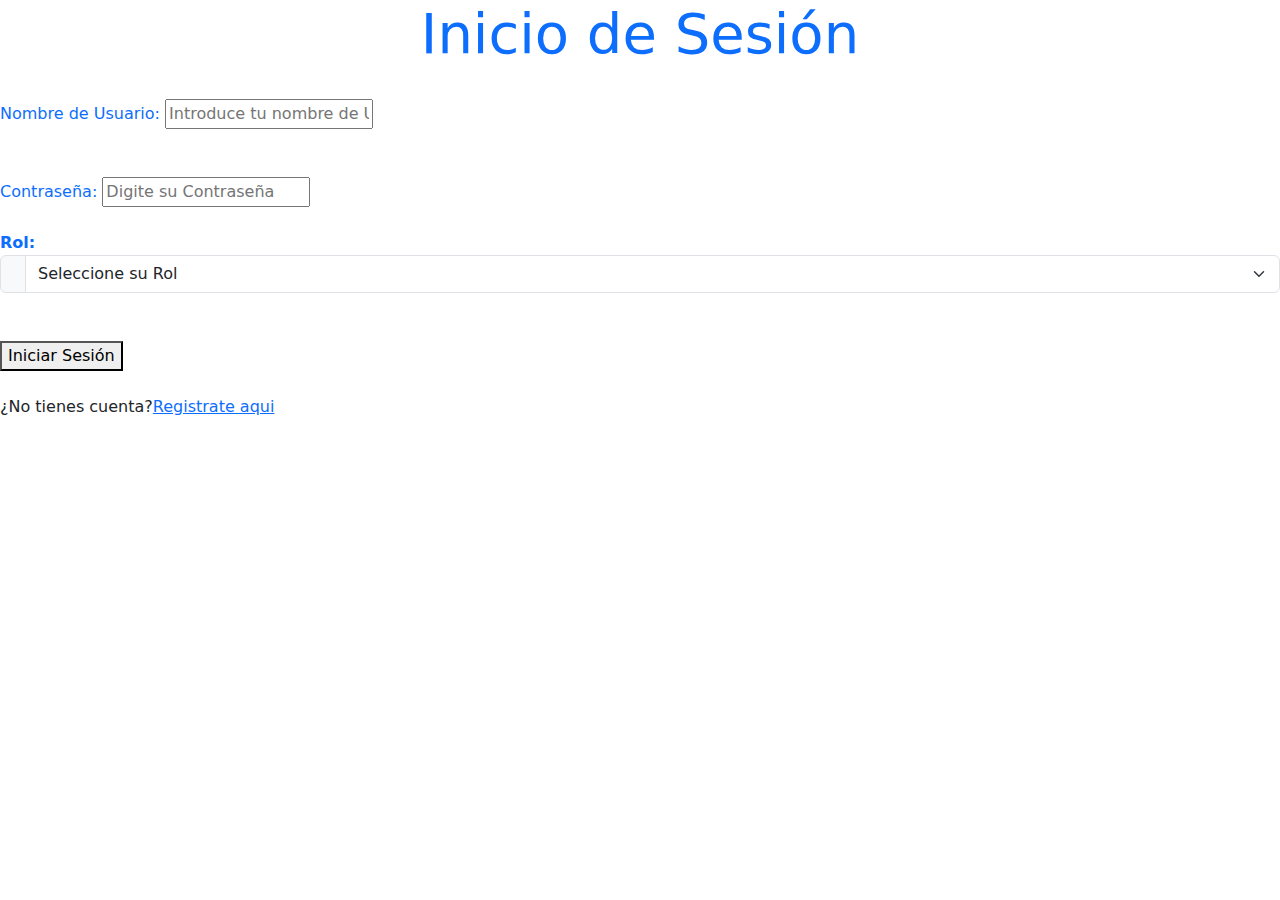
==== views/html/Index.html @ 5befb054 "cambios" ====
<!DOCTYPE html>
<html lang="en">
<head>
    <link rel="stylesheet" href="">
    <meta charset="UTF-8">
    <meta name="viewport" content="width=device-width, initial-scale=1.0">
    <title>Inicio de Sesión</title>
    <link href="https://cdn.jsdelivr.net/npm/bootstrap@5.3.3/dist/css/bootstrap.min.css" rel="stylesheet" integrity="sha384-QWTKZyjpPEjISv5WaRU9OFeRpok6YctnYmDr5pNlyT2bRjXh0JMhjY6hW+ALEwIH" crossorigin="anonymous">
</head> 
<body id="Bod" class="degradado">
        <div class="contenedor">
            <h1 class="text-center text-primary display-4">Inicio de Sesión</h1>
            <br>
            <form id="LoginFormContainer" method="post">
                <label1 class="text-primary">Nombre de Usuario:  </label1>
                <input type="text" id="nombreUsuario" name="nombreUsuario" placeholder="Introduce tu nombre de Usuario" required>
                <br>
                <br>
                <br>
                <label1 class="text-primary">Contraseña: </label1>
                <input type="text" id="contrasena" name="contrasena" placeholder="Digite su Contraseña" required>
                <br>
                <br>
                <label class="text-primary fw-bold">Rol:</label>
                <div class="input-group">
                    <span class="input-group-text"><i class="bi bi-person-badge"></i></span>
                    <select id="Rol" name="Rol" class="form-select custom-select" required>
                        <option value="" disabled selected>Seleccione su Rol</option>
                        <option value="Administrador">Administrador</option>
                        <option value="Vendedor">Vendedor</option>
                        <option value="Comprador">Comprador</option>
                    </select>
                </div>
                <br>
                <br>
                <button type="button" id="Iniciar" onclick="iniciarSesion()">Iniciar Sesión</button>
            </form>
            <br>
            <span class="mt-3">¿No tienes cuenta?</span><a href="Index2.html" onclick="RegistrarLogin()">Registrate aqui</a>
            <div id="message" class="message"></div>
        </div>
        <br>
        <br>
        
    <script src="script.js"></script>
    <script src="js/bootstrap.bundle.min.js"></script>
    <script src="https://cdn.jsdelivr.net/npm/bootstrap@5.3.3/dist/js/bootstrap.bundle.min.js" integrity="sha384-YvpcrYf0tY3lHB60NNkmXc5s9fDVZLESaAA55NDzOxhy9GkcIdslK1eN7N6jIeHz" crossorigin="anonymous"></script>
</body>
</html>
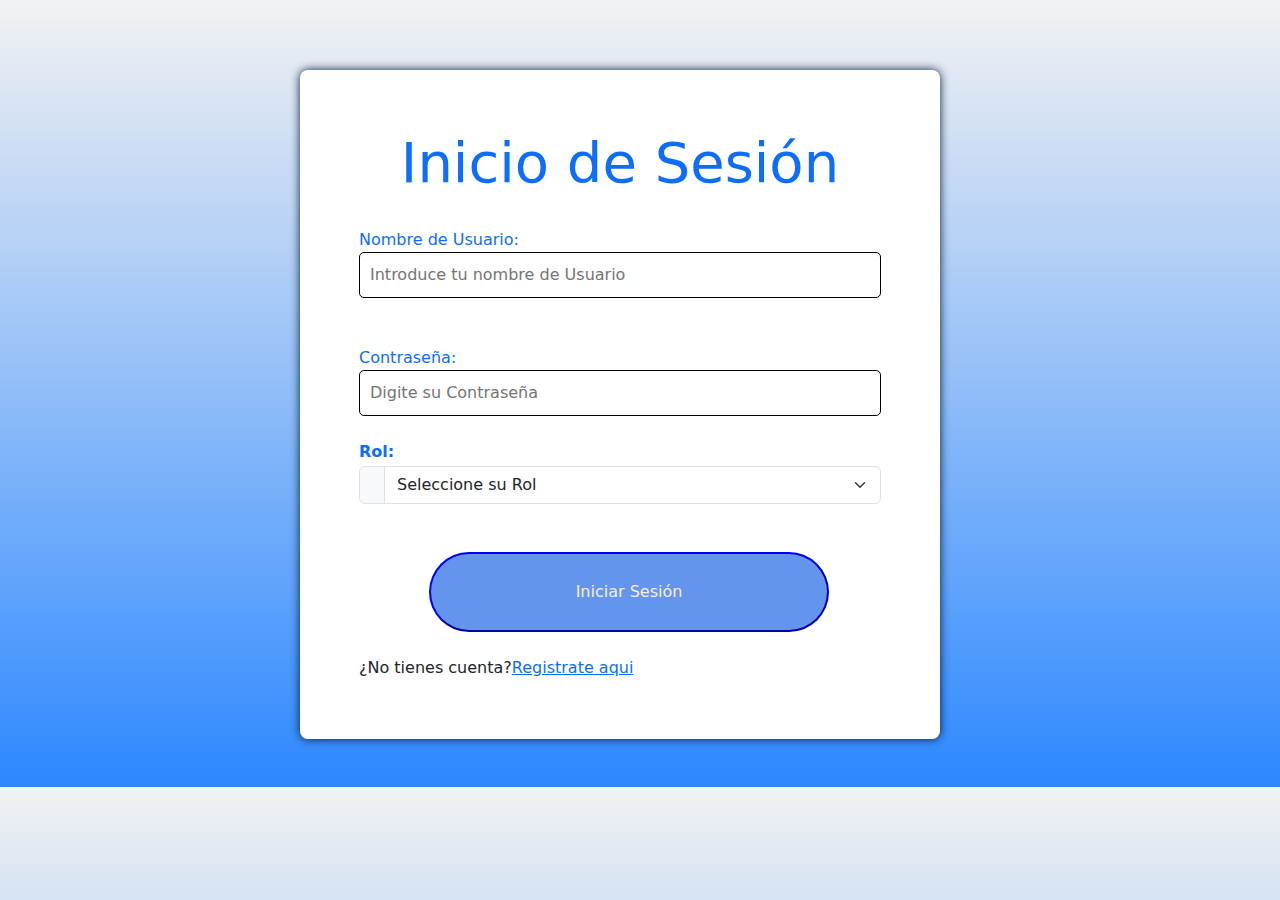
==== commit 20642f57: "carpetas y archivos cuadrados" ====
--- a/views/html/Index.html
+++ b/views/html/Index.html
@@ -1,7 +1,7 @@
 <!DOCTYPE html>
 <html lang="en">
 <head>
-    <link rel="stylesheet" href="">
+    <link rel="stylesheet" href="../../public/Estilos/Estilos.css">
     <meta charset="UTF-8">
     <meta name="viewport" content="width=device-width, initial-scale=1.0">
     <title>Inicio de Sesión</title>
@@ -36,13 +36,13 @@
                 <button type="button" id="Iniciar" onclick="iniciarSesion()">Iniciar Sesión</button>
             </form>
             <br>
-            <span class="mt-3">¿No tienes cuenta?</span><a href="Index2.html" onclick="RegistrarLogin()">Registrate aqui</a>
+            <span class="mt-3">¿No tienes cuenta?</span><a href="../../views/html/Index.html" onclick="RegistrarLogin()">Registrate aqui</a>
             <div id="message" class="message"></div>
         </div>
         <br>
         <br>
         
-    <script src="script.js"></script>
+    <script src="../../public/javaScript/script.js"></script>
     <script src="js/bootstrap.bundle.min.js"></script>
     <script src="https://cdn.jsdelivr.net/npm/bootstrap@5.3.3/dist/js/bootstrap.bundle.min.js" integrity="sha384-YvpcrYf0tY3lHB60NNkmXc5s9fDVZLESaAA55NDzOxhy9GkcIdslK1eN7N6jIeHz" crossorigin="anonymous"></script>
 </body>
--- a/public/Estilos/Estilos.css
+++ b/public/Estilos/Estilos.css
@@ -0,0 +1,75 @@
+#Bod{
+    width: 100%;
+    height: 100%;
+}
+
+.contenedor{
+    background-color: rgb(255, 255, 255);
+    border-radius: 20px;
+    width: 50%;
+    height: 100%;
+    margin-top: 70px;
+    margin-left: 300px;
+    padding: 59px;
+    border-radius: 8px;
+    box-shadow:0 0 10px rgb(6, 30, 63);
+}
+
+#LoginForm{
+    margin-bottom: 10%;
+}
+
+label{
+    margin-bottom: 2px;
+    font-weight: bold;
+}
+
+input{
+    width: 100%;
+    padding: 10px;
+    font-size: 16px;
+    border: 1px solid #000000;
+    border-radius: 5px;
+}
+
+.degradado{
+    background-image: linear-gradient(#f2f2f2, #2d88ff);
+}
+
+#Iniciar{
+    background-color: cornflowerblue;
+    border-color: blue;
+    color: antiquewhite;
+    height: 80px;
+    width: 400px;
+    margin-left: 70px;
+    border-radius: 100px;
+    cursor: pointer;
+    transition: all 0.5s ease;
+}
+
+#Iniciar:hover {
+    transform: scale(1.1);
+    color: #007bff;
+}
+
+#Iniciar:active {
+    transform: scale(0.9);
+    color: #0069d9;
+}
+
+.cambio-pagina {
+    position: fixed;
+    top: 0;
+    left: 0;
+    width: 100%;
+    height: 100%;
+    background-color: #fff;
+    z-index: 1000;
+    transform: translateX(100%);
+    transition: transform 0.5s ease;
+}
+
+.cambio-pagina.active {
+    transform: translateX(0);
+}